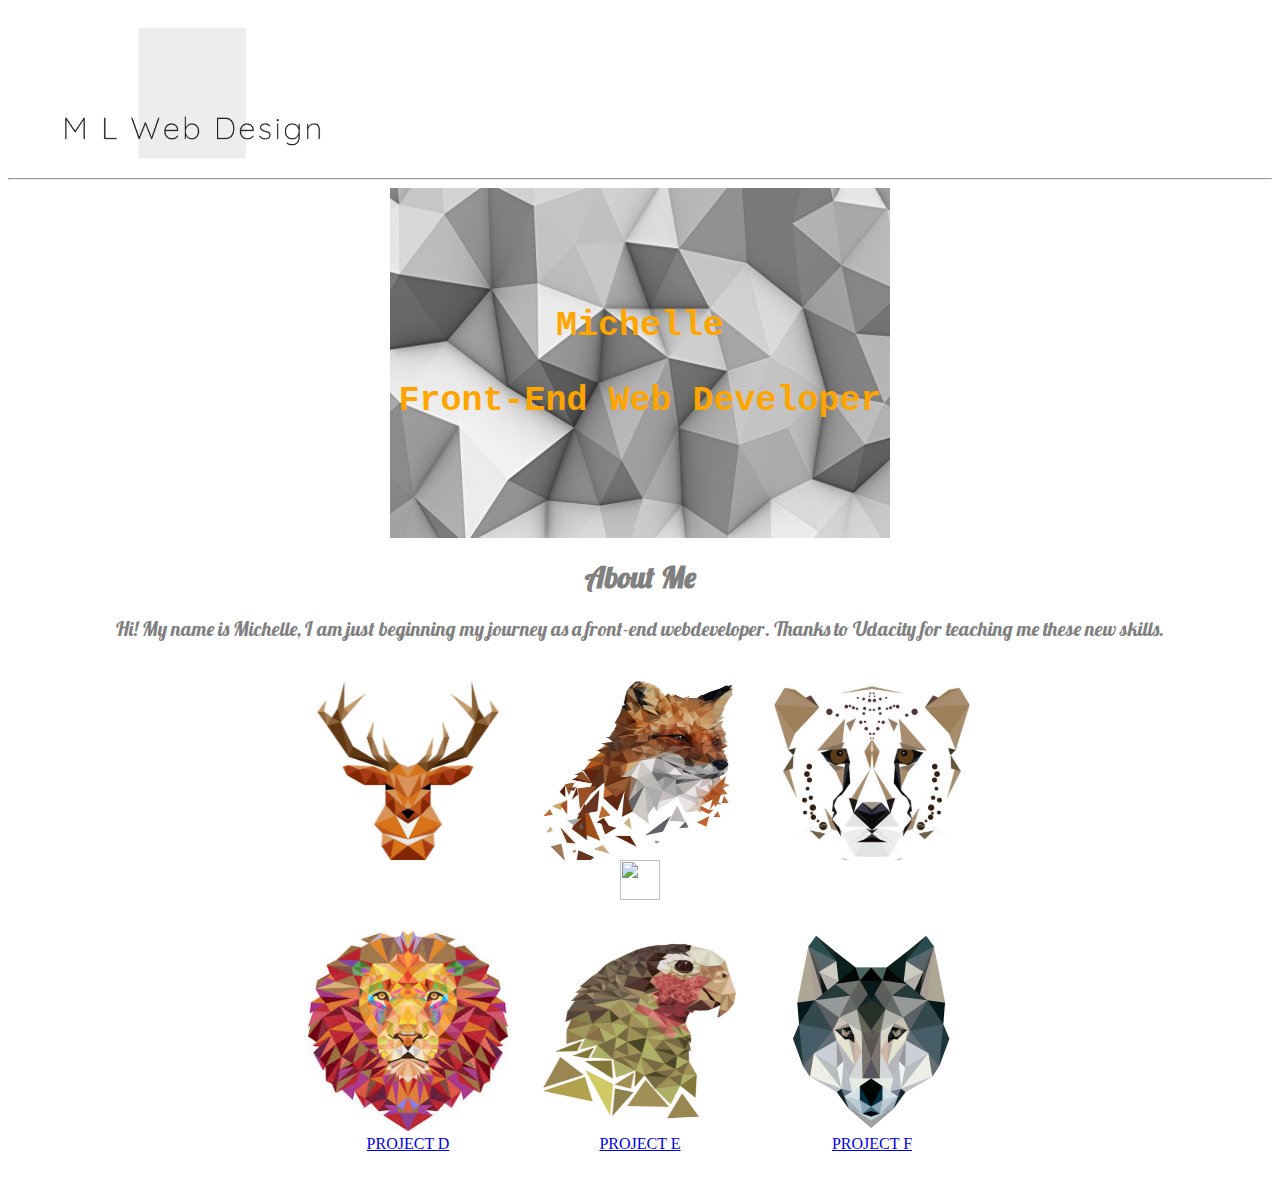
==== index.html @ 037352b0 "Clean up structure, remove unused images, start footer, fix image/text" ====
<!doctype html>
<html lang="en">
  <head>
    <link rel="stylesheet" type="text/css" href="./styles/styles.css">
    <link href="https://fonts.googleapis.com/css?family=Lobster" rel="stylesheet">
    <meta charset="utf-8">
    <meta name="viewport" content="width=device-width,initial-scale=1">
    <title>Michelle's Portfolio</title>
  </head>

  <body>
    <header>
      <img class="header-logo" src="./assets/logo.jpg" alt="logo">
      <hr>
    </header>

    <main>
      <div class="info">
        <img class="info-background" src="./assets/background-geometric.jpg" alt="background" style="width:500px;height:350px;">
        <span class="centered">
          <p class="info-text">Michelle</p>
          <p class="info-text">Front-End Web Developer</p>
        </span>
      </div>
      <h1>About Me</h1>
      <p>Hi! My name is Michelle, I am just beginning my journey as a front-end webdeveloper. Thanks to Udacity for teaching me these new skills.</p>
    </main>

    <article>
      <div class="da-projects">
        <a href="#"><img src="./assets/geometric-deer.jpg" style="width:200px;height:200px;"><span class="project-title">PROJECT A</span></a>
        <a href="#"><img src="./assets/geometric-fox.jpg" style="width:200px;height:200px;"><span class="project-title">PROJECT B</span></a>
        <a href="#"><img src="./assets/geometric-leopard.jpg" style="width:200px;height:200px;"><span class="project-title">PROJECT C</span></a>
      </div>
      <!-- hide yo kids -->
      <div class="da-projects">
        <a class="kids" href="#"><img src="./assets/geometric-lion2.jpg" style="width:200px;height:200px;"><span class="project-title">PROJECT D</span></a>
        <a class="kids" href="#"><img src="./assets/geometric-parrot.jpg" style="width:200px;height:200px;"><span class="project-title">PROJECT E</span></a>
        <a class="kids" href="#"><img src="./assets/geometric-wolf.jpg" style="width:200px;height:200px;"><span class="project-title">PROJECT F</span></a>
      </div>
    </article>

    <footer>
      <div class="footer">
        <a href="https://github.com/standswithcookie"><img class="footer-img" src="https://assets-cdn.github.com/images/modules/logos_page/GitHub-Mark.png" style="width:40px;height:40px;"></a>
        <!-- <span><img class="footer-img" src="https://assets-cdn.github.com/images/modules/logos_page/GitHub-Mark.png" style="display:inline-block;width:20px;height:20px;"></span> -->
        <!-- <span class="footer-text">github</span> -->
      </div>
    </footer>
  </body>
</html>
---- styles/styles.css ----
/*div{
	border-style: solid;
}*/

h1 {
	font-family: 'Lobster', cursive;
	color: grey;
	font-size: 30px;
	text-align: center;
}

p {
	font-family: 'Lobster', cursive;
	color: grey;
	font-size: 20px;
	text-align: center;
}

a {
	padding: 1em;
}

footer {
	margin-top: 2em;
}

@media screen and (max-width: 725px) {
	.kids{
		display: none;
	}
}

@media screen and (max-width: 650px) {
	.info, .info-background, .info-text{
		display: none;
	}
}

.header-logo {
	height: 150px;
	margin-right: 1em;
	vertical-align: top;
	margin-top: 12px;
}

.da-projects {
	display: flex;
	flex-wrap: wrap;
	justify-content: center;

	/*todo: is this needed?*/
	width: 100%;
	height: auto;
}

.project-title {
	display: block;
	text-align: center;
}

.info {
	display: flex;
	flex-wrap: wrap;
	justify-content: center;
	position: relative;
}

.info-text {
	font-family: "Courier New", Courier, monospace;
	color: orange;
	font-size: 35px;
	font-weight: bold;
}

.centered {
	position: absolute;
	left: 50%;
	top: 50%;
	transform: translate(-50%, -50%);
}

.footer {
    position: fixed;
    left: 0;
    bottom: 0;
    width: 100%;
    background-color: white;
    text-align: center;
}

.footer-text {
	display: inline;
}

.footer-img {
	display: inline;
	vertical-align: top;
}
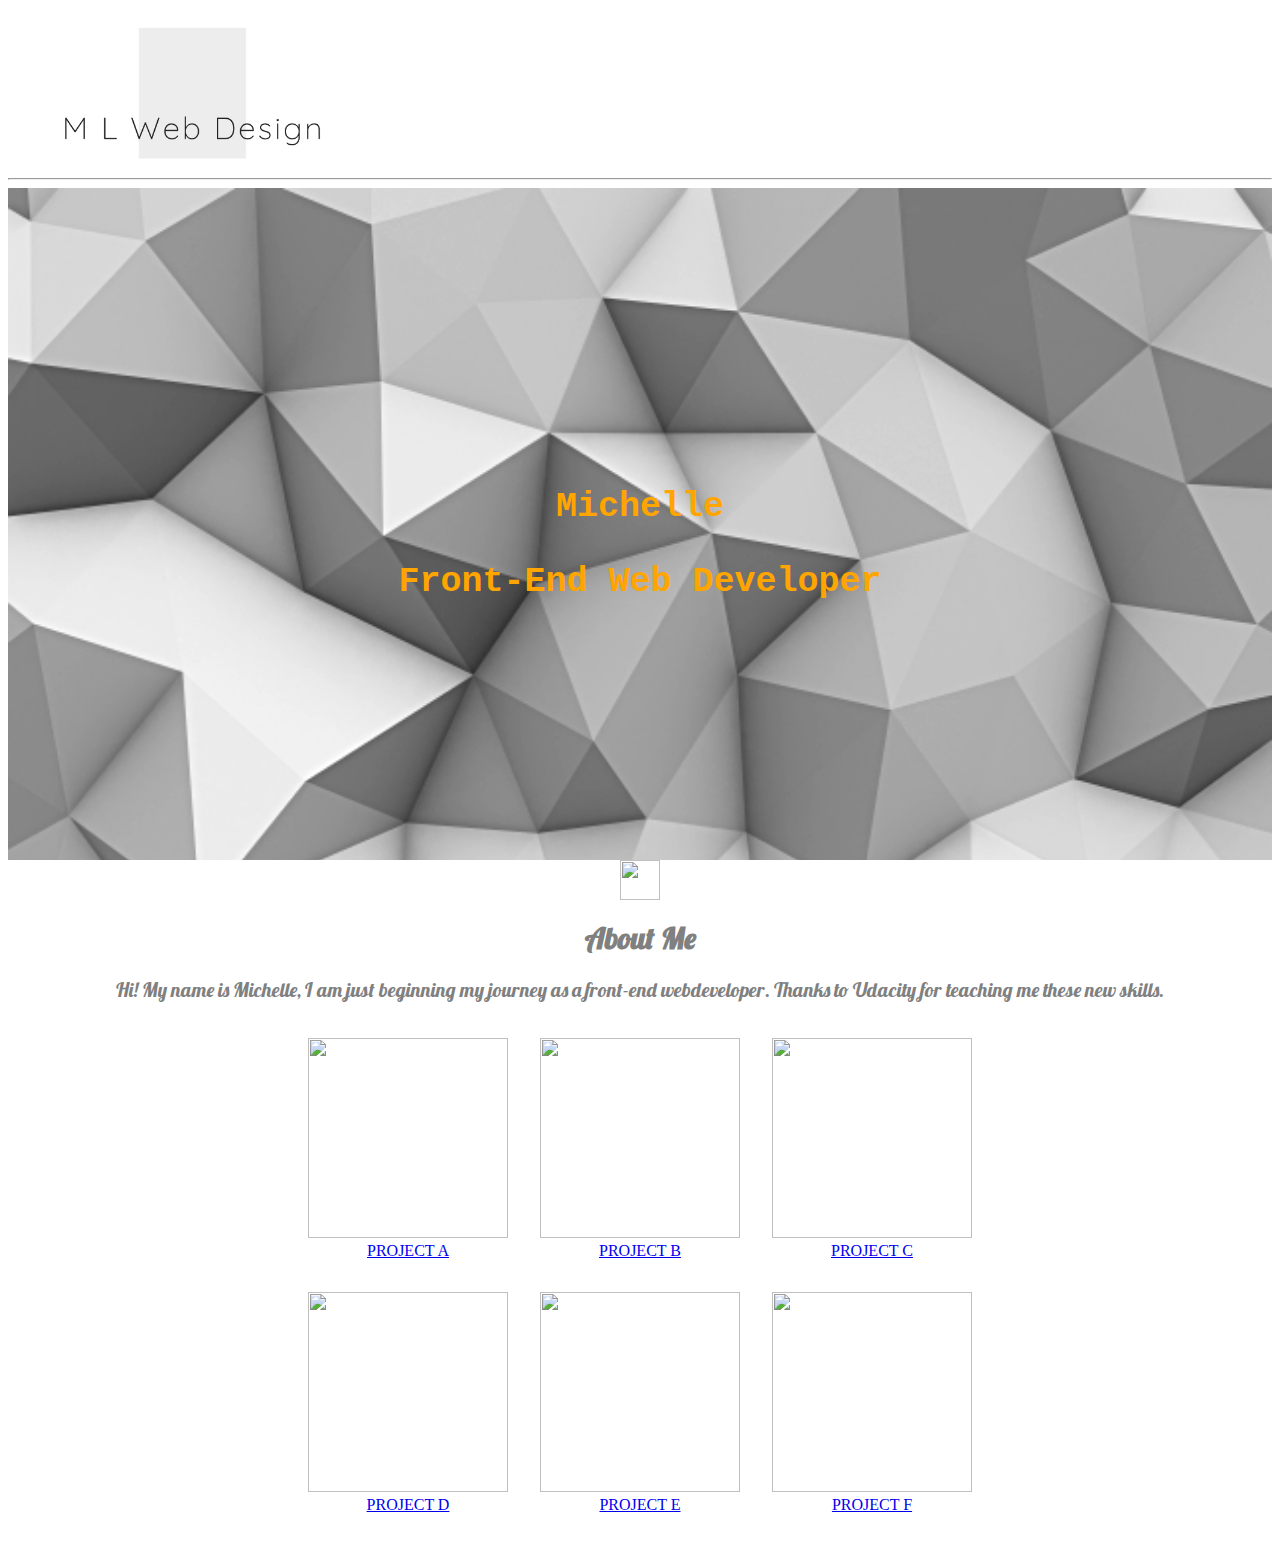
==== commit 7a4b2163: "Small images, media query responsive images" ====
--- a/index.html
+++ b/index.html
@@ -16,7 +16,7 @@
 
     <main>
       <div class="info">
-        <img class="info-background" src="./assets/background-geometric.jpg" alt="background" style="width:500px;height:350px;">
+        <img class="info-background" src="./assets/background-geometric.jpg" alt="background">
         <span class="centered">
           <p class="info-text">Michelle</p>
           <p class="info-text">Front-End Web Developer</p>
@@ -28,23 +28,21 @@
 
     <article>
       <div class="da-projects">
-        <a href="#"><img src="./assets/geometric-deer.jpg" style="width:200px;height:200px;"><span class="project-title">PROJECT A</span></a>
-        <a href="#"><img src="./assets/geometric-fox.jpg" style="width:200px;height:200px;"><span class="project-title">PROJECT B</span></a>
-        <a href="#"><img src="./assets/geometric-leopard.jpg" style="width:200px;height:200px;"><span class="project-title">PROJECT C</span></a>
+        <a href="#"><img class="proj-img" src="./assets/small-geometric-deer.jpg"><span class="project-title">PROJECT A</span></a>
+        <a href="#"><img class="proj-img" src="./assets/small-geometric-fox.jpg"><span class="project-title">PROJECT B</span></a>
+        <a href="#"><img class="proj-img" src="./assets/small-geometric-leopard.jpg"><span class="project-title">PROJECT C</span></a>
       </div>
       <!-- hide yo kids -->
       <div class="da-projects">
-        <a class="kids" href="#"><img src="./assets/geometric-lion2.jpg" style="width:200px;height:200px;"><span class="project-title">PROJECT D</span></a>
-        <a class="kids" href="#"><img src="./assets/geometric-parrot.jpg" style="width:200px;height:200px;"><span class="project-title">PROJECT E</span></a>
-        <a class="kids" href="#"><img src="./assets/geometric-wolf.jpg" style="width:200px;height:200px;"><span class="project-title">PROJECT F</span></a>
+        <a class="kids" href="#"><img class="proj-img" src="./assets/small-geometric-lion2.jpg"><span class="project-title">PROJECT D</span></a>
+        <a class="kids" href="#"><img class="proj-img" src="./assets/small-geometric-parrot.jpg"><span class="project-title">PROJECT E</span></a>
+        <a class="kids" href="#"><img class="proj-img" src="./assets/small-geometric-wolf.jpg"><span class="project-title">PROJECT F</span></a>
       </div>
     </article>
 
     <footer>
       <div class="footer">
         <a href="https://github.com/standswithcookie"><img class="footer-img" src="https://assets-cdn.github.com/images/modules/logos_page/GitHub-Mark.png" style="width:40px;height:40px;"></a>
-        <!-- <span><img class="footer-img" src="https://assets-cdn.github.com/images/modules/logos_page/GitHub-Mark.png" style="display:inline-block;width:20px;height:20px;"></span> -->
-        <!-- <span class="footer-text">github</span> -->
       </div>
     </footer>
   </body>
--- a/styles/styles.css
+++ b/styles/styles.css
@@ -24,17 +24,37 @@
 	margin-top: 2em;
 }
 
-@media screen and (max-width: 725px) {
+/*@media screen and (max-width: 725px) {
 	.kids{
 		display: none;
 	}
+}*/
+
+/*@media screen and (max-width: 650px) {
+	.info-background {
+		width: 100%;
+		height: 100%;
+	}
+}*/
+
+@media screen and (min-width: 250px) {
+	.proj-img {
+		width: 200px;
+		height: 200px;
+	}
 }
 
-@media screen and (max-width: 650px) {
-	.info, .info-background, .info-text{
-		display: none;
+@media screen and (max-width: 500px) {
+	.proj-img {
+		width: 100px;
+		height: 100px;
 	}
 }
+/*background image responsive*/
+/*.info-background, .da-projects {*/
+	/*width: 100%;*/
+	/*height: auto;*/
+/*}*/
 
 .header-logo {
 	height: 150px;
@@ -65,6 +85,11 @@
 	position: relative;
 }
 
+.info-background {
+	width: 100%;
+	height: 100%;
+}
+
 .info-text {
 	font-family: "Courier New", Courier, monospace;
 	color: orange;
@@ -80,12 +105,12 @@
 }
 
 .footer {
-    position: fixed;
-    left: 0;
-    bottom: 0;
-    width: 100%;
-    background-color: white;
-    text-align: center;
+	position: fixed;
+	left: 0;
+	bottom: 0;
+	width: 100%;
+	background-color: white;
+	text-align: center;
 }
 
 .footer-text {
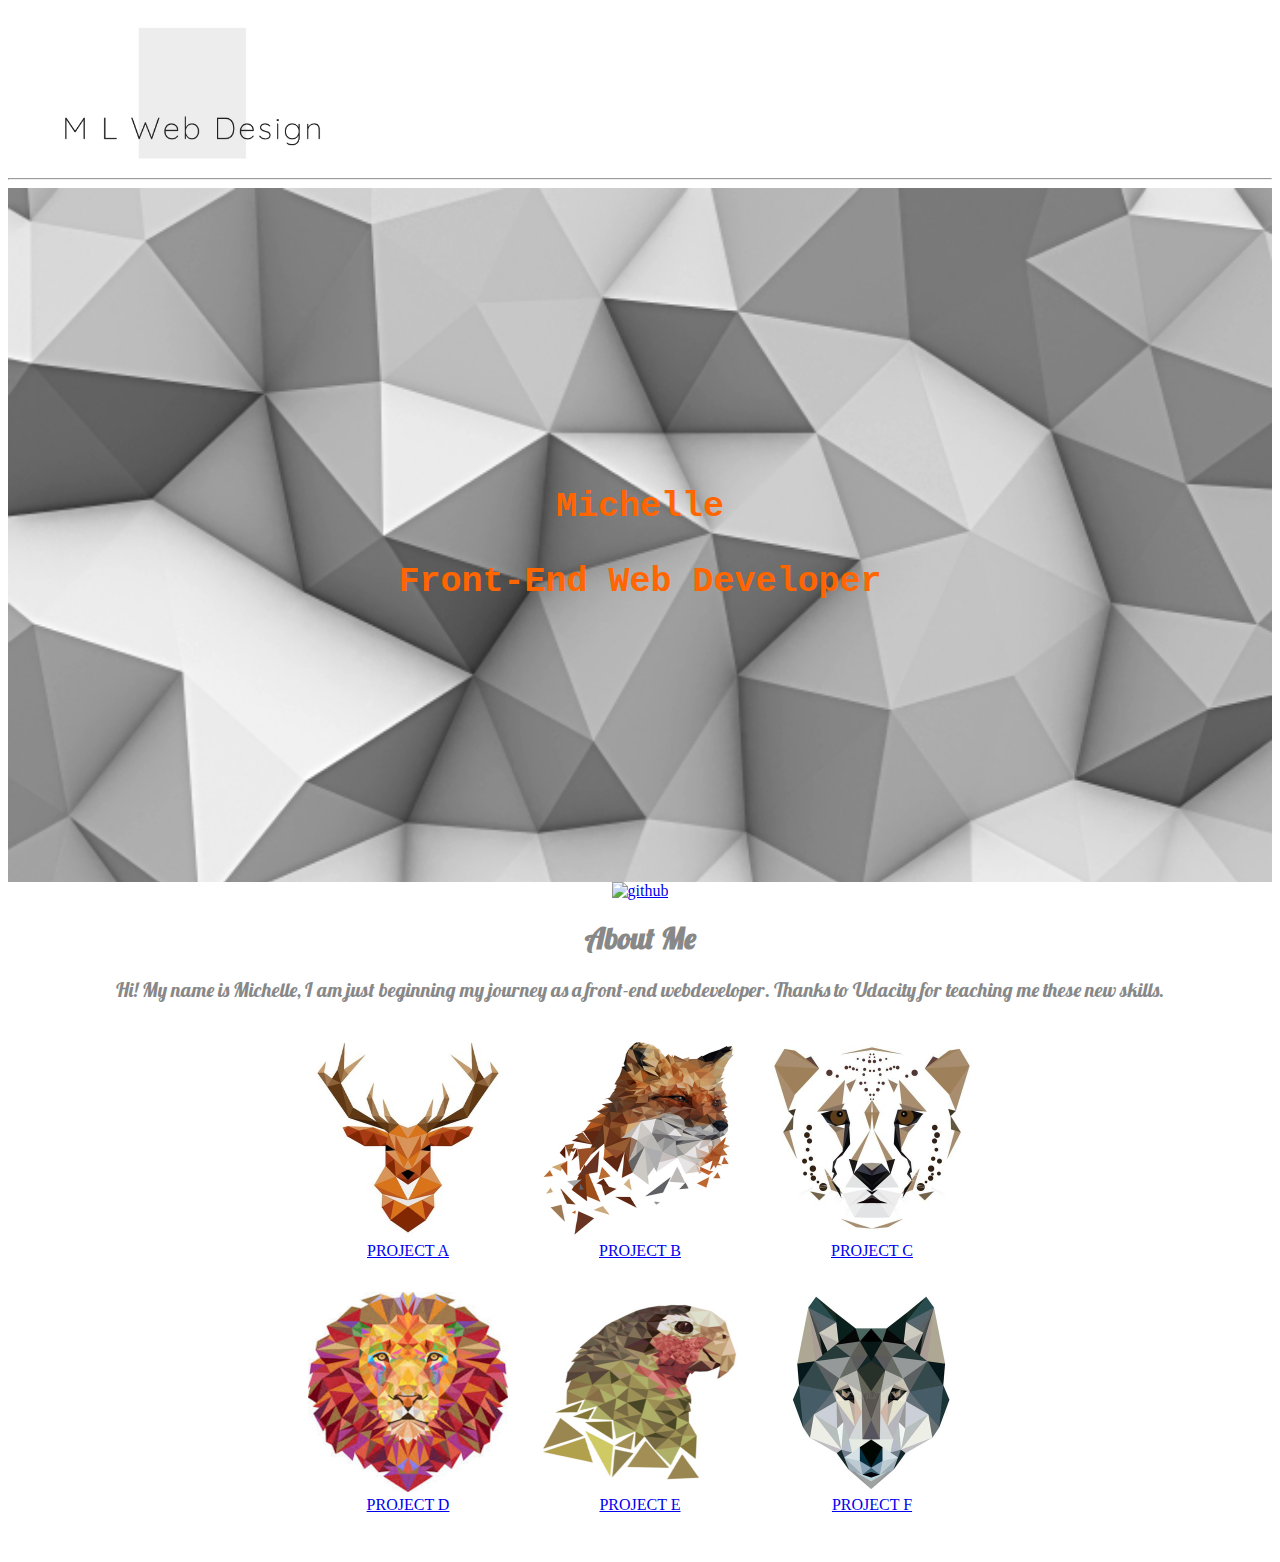
==== commit b98c8377: "Validate and clean up" ====
--- a/index.html
+++ b/index.html
@@ -1,49 +1,51 @@
 <!doctype html>
 <html lang="en">
-  <head>
-    <link rel="stylesheet" type="text/css" href="./styles/styles.css">
-    <link href="https://fonts.googleapis.com/css?family=Lobster" rel="stylesheet">
-    <meta charset="utf-8">
-    <meta name="viewport" content="width=device-width,initial-scale=1">
-    <title>Michelle's Portfolio</title>
-  </head>
+	<head>
+		<link rel="stylesheet" type="text/css" href="./styles/styles.css">
+		<link href="https://fonts.googleapis.com/css?family=Lobster" rel="stylesheet">
+		<meta charset="utf-8">
+		<meta name="viewport" content="width=device-width,initial-scale=1">
+		<title>Michelle's Portfolio</title>
+	</head>
 
-  <body>
-    <header>
-      <img class="header-logo" src="./assets/logo.jpg" alt="logo">
-      <hr>
-    </header>
+	<body>
+		<header>
+			<img class="header-logo" src="./assets/logo.jpg" alt="logo">
+			<hr>
+		</header>
 
-    <main>
-      <div class="info">
-        <img class="info-background" src="./assets/background-geometric.jpg" alt="background">
-        <span class="centered">
-          <p class="info-text">Michelle</p>
-          <p class="info-text">Front-End Web Developer</p>
-        </span>
-      </div>
-      <h1>About Me</h1>
-      <p>Hi! My name is Michelle, I am just beginning my journey as a front-end webdeveloper. Thanks to Udacity for teaching me these new skills.</p>
-    </main>
+		<main>
+			<div class="info">
+				<img class="info-background" src="./assets/background-geometric.jpg" alt="background">
+				<div class="centered">
+					<p class="info-text">Michelle</p>
+					<p class="info-text">Front-End Web Developer</p>
+				</div>
+			</div>
+			<!-- <h1>About Me</h1> -->
+			<!-- <p>Hi! My name is Michelle, I am just beginning my journey as a front-end webdeveloper. Thanks to Udacity for teaching me these new skills.</p> -->
+		</main>
 
-    <article>
-      <div class="da-projects">
-        <a href="#"><img class="proj-img" src="./assets/small-geometric-deer.jpg"><span class="project-title">PROJECT A</span></a>
-        <a href="#"><img class="proj-img" src="./assets/small-geometric-fox.jpg"><span class="project-title">PROJECT B</span></a>
-        <a href="#"><img class="proj-img" src="./assets/small-geometric-leopard.jpg"><span class="project-title">PROJECT C</span></a>
-      </div>
-      <!-- hide yo kids -->
-      <div class="da-projects">
-        <a class="kids" href="#"><img class="proj-img" src="./assets/small-geometric-lion2.jpg"><span class="project-title">PROJECT D</span></a>
-        <a class="kids" href="#"><img class="proj-img" src="./assets/small-geometric-parrot.jpg"><span class="project-title">PROJECT E</span></a>
-        <a class="kids" href="#"><img class="proj-img" src="./assets/small-geometric-wolf.jpg"><span class="project-title">PROJECT F</span></a>
-      </div>
-    </article>
+		<section>
+			<h1>About Me</h1>
+			<p>Hi! My name is Michelle, I am just beginning my journey as a front-end webdeveloper. Thanks to Udacity for teaching me these new skills.</p>
+			<div class="da-projects">
+				<a href="#"><img class="proj-img" src="./assets/small-geometric-deer.jpg" alt="deer"><span class="project-title">PROJECT A</span></a>
+				<a href="#"><img class="proj-img" src="./assets/small-geometric-fox.jpg" alt="fox"><span class="project-title">PROJECT B</span></a>
+				<a href="#"><img class="proj-img" src="./assets/small-geometric-leopard.jpg" alt="leopard"><span class="project-title">PROJECT C</span></a>
+			</div>
+			<!-- hide yo kids -->
+			<div class="da-projects">
+				<a class="kids" href="#"><img class="proj-img" src="./assets/small-geometric-lion2.jpg" alt="lion"><span class="project-title">PROJECT D</span></a>
+				<a class="kids" href="#"><img class="proj-img" src="./assets/small-geometric-parrot.jpg" alt="parrot"><span class="project-title">PROJECT E</span></a>
+				<a class="kids" href="#"><img class="proj-img" src="./assets/small-geometric-wolf.jpg" alt="wolf"><span class="project-title">PROJECT F</span></a>
+			</div>
+		</section>
 
-    <footer>
-      <div class="footer">
-        <a href="https://github.com/standswithcookie"><img class="footer-img" src="https://assets-cdn.github.com/images/modules/logos_page/GitHub-Mark.png" style="width:40px;height:40px;"></a>
-      </div>
-    </footer>
-  </body>
+		<footer>
+			<div class="footer">
+				<a href="https://github.com/standswithcookie"><img class="footer-img" src="https://assets-cdn.github.com/images/modules/logos_page/GitHub-Mark.png" alt="github" style="width:40px;height:40px;"></a>
+			</div>
+		</footer>
+	</body>
 </html>
--- a/styles/styles.css
+++ b/styles/styles.css
@@ -4,14 +4,14 @@
 
 h1 {
 	font-family: 'Lobster', cursive;
-	color: grey;
+	color: #888;
 	font-size: 30px;
 	text-align: center;
 }
 
 p {
 	font-family: 'Lobster', cursive;
-	color: grey;
+	color: #888;
 	font-size: 20px;
 	text-align: center;
 }
@@ -32,10 +32,10 @@
 
 /*@media screen and (max-width: 650px) {
 	.info-background {
-		width: 100%;
-		height: 100%;
-	}
-}*/
+		width: 80%;
+		height: auto%;
+	}*/
+/*}*/
 
 @media screen and (min-width: 250px) {
 	.proj-img {
@@ -67,10 +67,6 @@
 	display: flex;
 	flex-wrap: wrap;
 	justify-content: center;
-
-	/*todo: is this needed?*/
-	width: 100%;
-	height: auto;
 }
 
 .project-title {
@@ -87,12 +83,12 @@
 
 .info-background {
 	width: 100%;
-	height: 100%;
+	height: auto;
 }
 
 .info-text {
 	font-family: "Courier New", Courier, monospace;
-	color: orange;
+	color: #f60;
 	font-size: 35px;
 	font-weight: bold;
 }
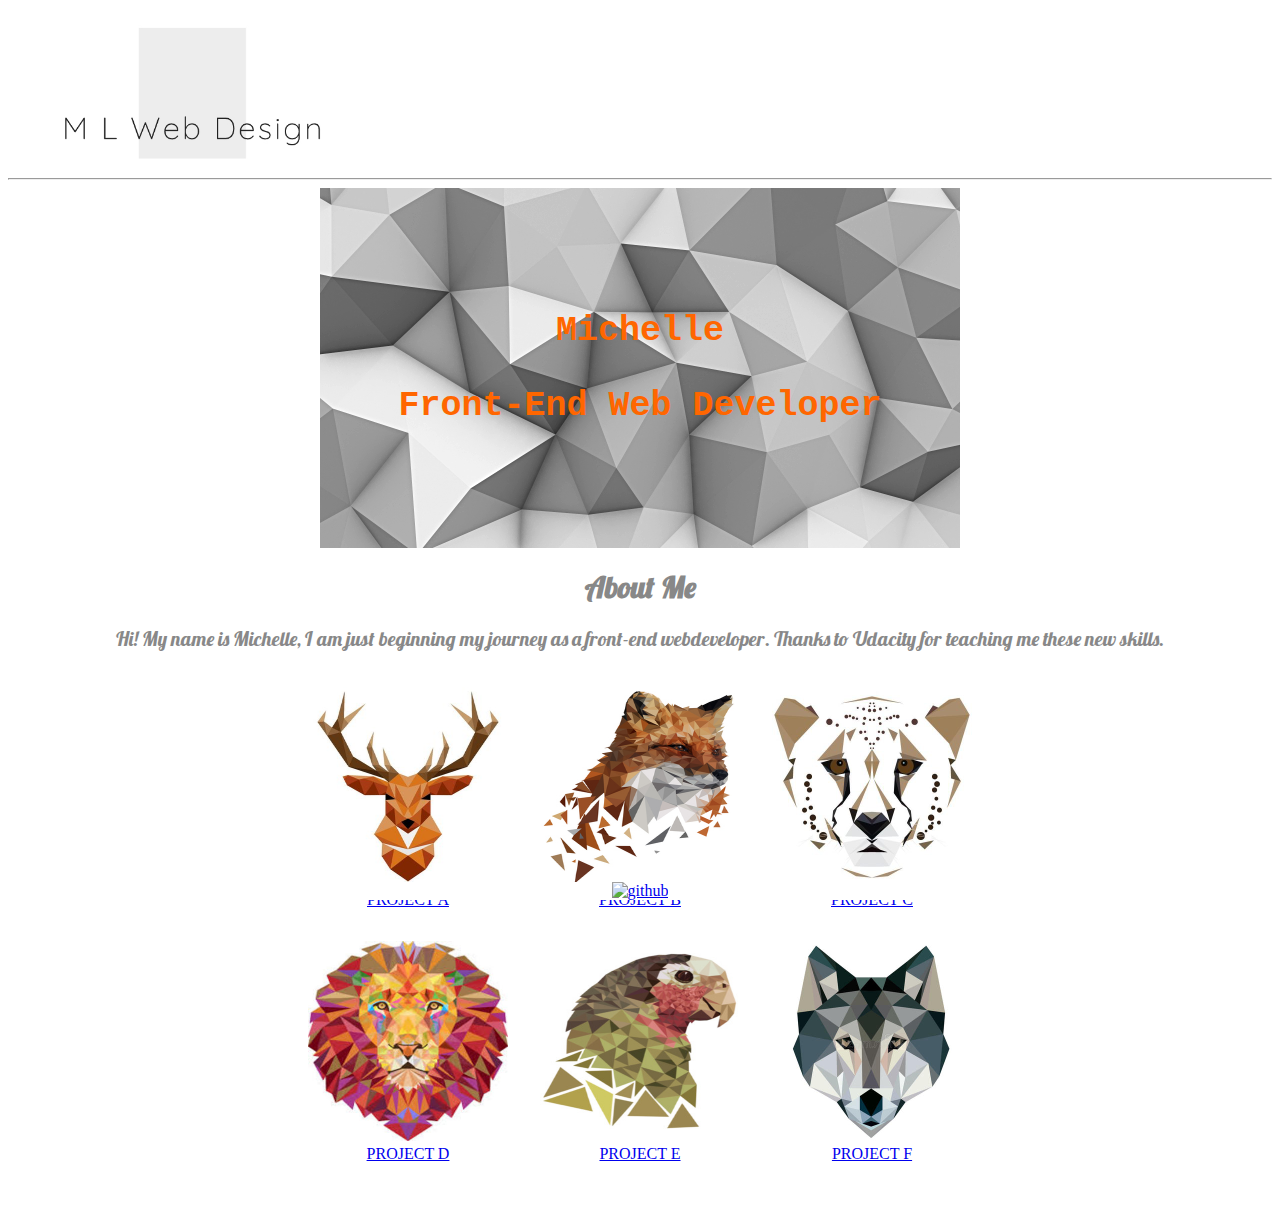
==== commit 827159aa: "Added photo credits to the img" ====
--- a/index.html
+++ b/index.html
@@ -30,15 +30,15 @@
 			<h1>About Me</h1>
 			<p>Hi! My name is Michelle, I am just beginning my journey as a front-end webdeveloper. Thanks to Udacity for teaching me these new skills.</p>
 			<div class="da-projects">
-				<a href="#"><img class="proj-img" src="./assets/small-geometric-deer.jpg" alt="deer"><span class="project-title">PROJECT A</span></a>
-				<a href="#"><img class="proj-img" src="./assets/small-geometric-fox.jpg" alt="fox"><span class="project-title">PROJECT B</span></a>
-				<a href="#"><img class="proj-img" src="./assets/small-geometric-leopard.jpg" alt="leopard"><span class="project-title">PROJECT C</span></a>
+				<a href="#"><img class="proj-img" src="./assets/small-geometric-deer.jpg" alt="geometric deer credit: Ethan Livingston"><span class="project-title">PROJECT A</span></a>
+				<a href="#"><img class="proj-img" src="./assets/small-geometric-fox.jpg" alt="geometric fox credit: Megan DeBisschop"><span class="project-title">PROJECT B</span></a>
+				<a href="#"><img class="proj-img" src="./assets/small-geometric-leopard.jpg" alt="geometric leopard credit: pinimg.com"><span class="project-title">PROJECT C</span></a>
 			</div>
 			<!-- hide yo kids -->
 			<div class="da-projects">
-				<a class="kids" href="#"><img class="proj-img" src="./assets/small-geometric-lion2.jpg" alt="lion"><span class="project-title">PROJECT D</span></a>
-				<a class="kids" href="#"><img class="proj-img" src="./assets/small-geometric-parrot.jpg" alt="parrot"><span class="project-title">PROJECT E</span></a>
-				<a class="kids" href="#"><img class="proj-img" src="./assets/small-geometric-wolf.jpg" alt="wolf"><span class="project-title">PROJECT F</span></a>
+				<a class="kids" href="#"><img class="proj-img" src="./assets/small-geometric-lion2.jpg" alt="geometric lion credit: pngtree.com"><span class="project-title">PROJECT D</span></a>
+				<a class="kids" href="#"><img class="proj-img" src="./assets/small-geometric-parrot.jpg" alt=" geometric parrot credit: Miquel Angel"><span class="project-title">PROJECT E</span></a>
+				<a class="kids" href="#"><img class="proj-img" src="./assets/small-geometric-wolf.jpg" alt="geometric wolf credit: Angie Lune"><span class="project-title">PROJECT F</span></a>
 			</div>
 		</section>
 
--- a/styles/styles.css
+++ b/styles/styles.css
@@ -1,4 +1,4 @@
-/*div{
+/*div {
 	border-style: solid;
 }*/
 
@@ -24,18 +24,12 @@
 	margin-top: 2em;
 }
 
-/*@media screen and (max-width: 725px) {
-	.kids{
-		display: none;
-	}
-}*/
-
-/*@media screen and (max-width: 650px) {
+@media screen and (max-width: 650px) {
 	.info-background {
 		width: 80%;
 		height: auto%;
-	}*/
-/*}*/
+	}
+}
 
 @media screen and (min-width: 250px) {
 	.proj-img {
@@ -50,11 +44,6 @@
 		height: 100px;
 	}
 }
-/*background image responsive*/
-/*.info-background, .da-projects {*/
-	/*width: 100%;*/
-	/*height: auto;*/
-/*}*/
 
 .header-logo {
 	height: 150px;
@@ -79,11 +68,6 @@
 	flex-wrap: wrap;
 	justify-content: center;
 	position: relative;
-}
-
-.info-background {
-	width: 100%;
-	height: auto;
 }
 
 .info-text {
